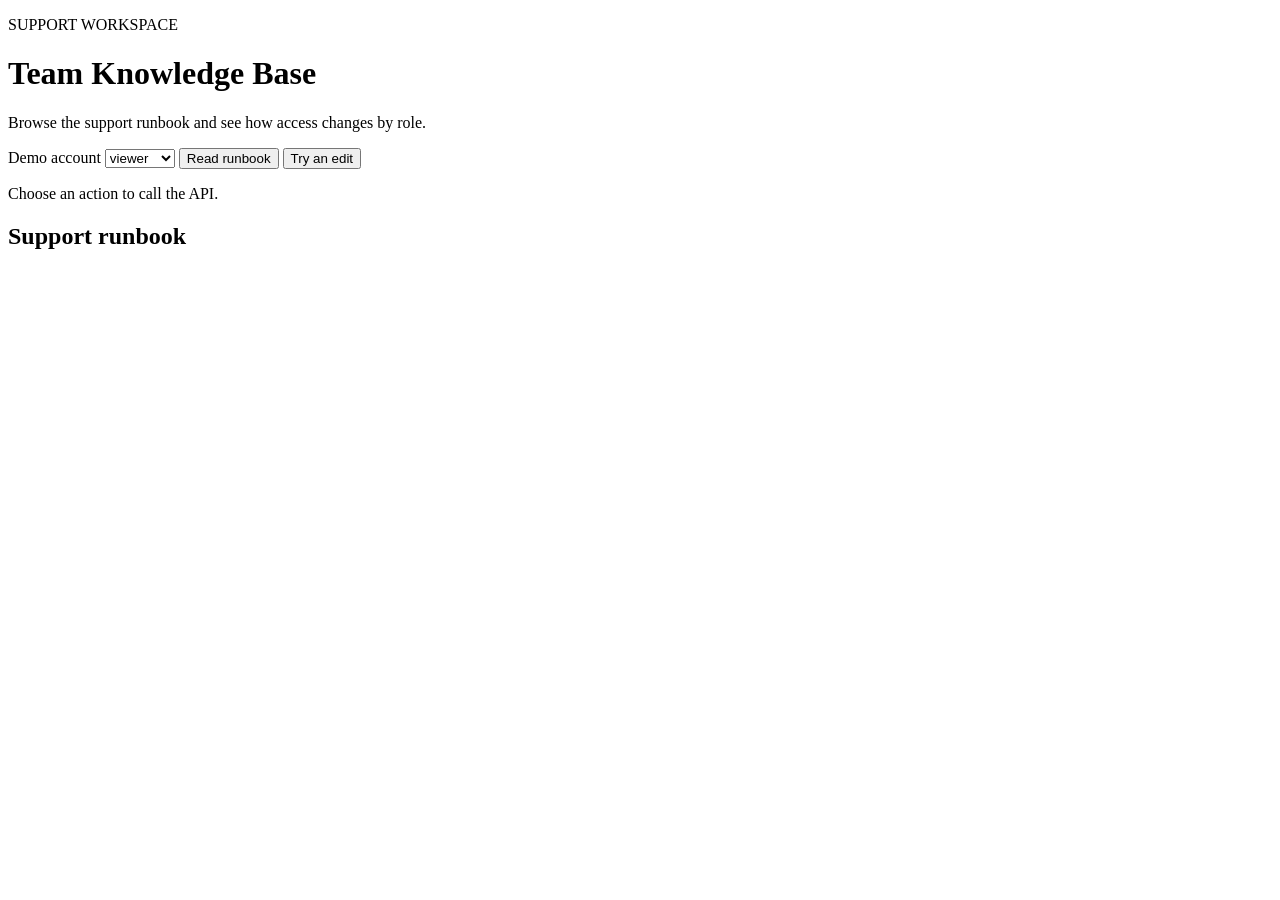
==== src/main/resources/static/index.html @ f9d0a3ef "Build portfolio demo and integration tests" ====
<!doctype html>
<html lang="en">
<head><meta charset="utf-8"><meta name="viewport" content="width=device-width">
<title>Team Knowledge Base</title><link rel="stylesheet" href="/style.css"></head>
<body><main>
<p class="eyebrow">SUPPORT WORKSPACE</p><h1>Team Knowledge Base</h1>
<p>Browse the support runbook and see how access changes by role.</p>
<label for="role">Demo account</label>
<select id="role"><option>viewer</option><option>editor</option><option>outsider</option></select>
<button id="read">Read runbook</button> <button id="write">Try an edit</button>
<p id="status" role="status">Choose an action to call the API.</p>
<article><h2 id="title">Support runbook</h2><p id="body"></p></article>
</main><script src="/demo.js"></script></body></html>
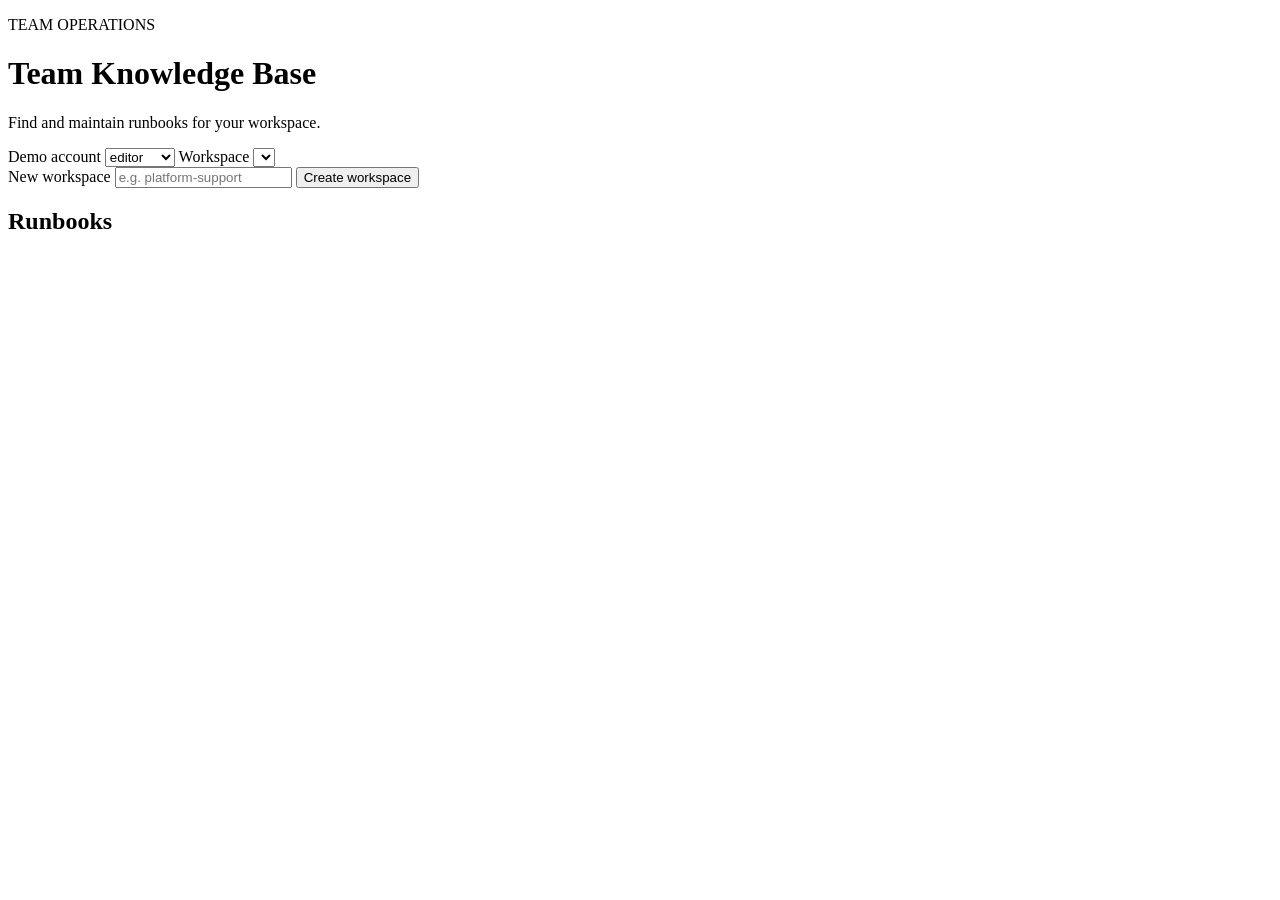
==== commit 6af4d729: "Complete browser workflows for the portfolio app" ====
--- a/src/main/resources/static/index.html
+++ b/src/main/resources/static/index.html
@@ -1,13 +1,32 @@
 <!doctype html>
 <html lang="en">
-<head><meta charset="utf-8"><meta name="viewport" content="width=device-width">
+<head><meta charset="utf-8"><meta name="viewport" content="width=device-width, initial-scale=1">
 <title>Team Knowledge Base</title><link rel="stylesheet" href="/style.css"></head>
 <body><main>
-<p class="eyebrow">SUPPORT WORKSPACE</p><h1>Team Knowledge Base</h1>
-<p>Browse the support runbook and see how access changes by role.</p>
-<label for="role">Demo account</label>
-<select id="role"><option>viewer</option><option>editor</option><option>outsider</option></select>
-<button id="read">Read runbook</button> <button id="write">Try an edit</button>
-<p id="status" role="status">Choose an action to call the API.</p>
-<article><h2 id="title">Support runbook</h2><p id="body"></p></article>
+<p class="eyebrow">TEAM OPERATIONS</p><h1>Team Knowledge Base</h1>
+<p>Find and maintain runbooks for your workspace.</p>
+<label>Demo account <select id="role"><option value="editor">editor</option><option value="viewer">viewer</option><option value="outsider">outsider</option></select></label>
+<label>Workspace <select id="workspace"></select></label>
+<form id="workspace-form">
+<label>New workspace <input name="slug" required maxlength="60" pattern="[a-z0-9]+(-[a-z0-9]+)*" placeholder="e.g. platform-support"></label>
+<button>Create workspace</button>
+</form>
+<p id="status" role="status"></p>
+<section aria-label="Runbooks"><h2>Runbooks</h2><ul id="list"></ul></section>
+<article id="detail" hidden><h2 id="title"></h2><p id="body"></p></article>
+<section id="editing" hidden><h2 id="form-title">New runbook</h2>
+<form id="runbook-form">
+<label>Title <input name="title" required maxlength="255"></label>
+<label>Instructions <textarea name="body" rows="7" required maxlength="4000"></textarea></label>
+<button>Save runbook</button><button id="new" type="button">New runbook</button>
+<button id="delete" type="button" hidden>Delete selected runbook</button>
+</form></section>
+<section id="members" hidden>
+<h2>Workspace members</h2><ul id="member-list"></ul>
+<form id="member-form">
+<label>Account <select name="username"><option>editor</option><option>viewer</option><option>outsider</option></select></label>
+<label>Access <select name="access"><option>VIEWER</option><option>EDITOR</option></select></label>
+<button>Save access</button>
+</form>
+</section>
 </main><script src="/demo.js"></script></body></html>
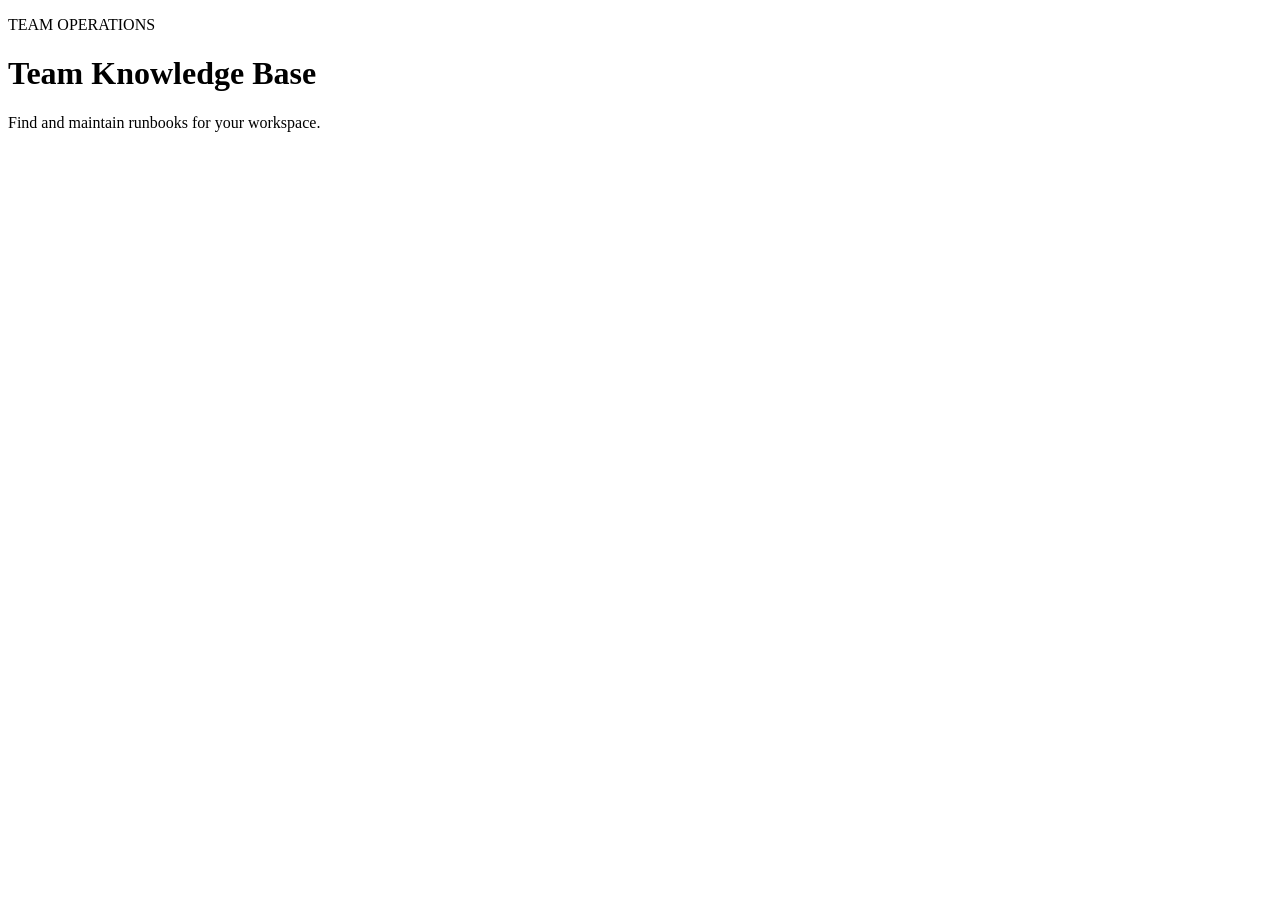
==== commit 95b6f622: "Add registered accounts and private data workflows" ====
--- a/src/main/resources/static/index.html
+++ b/src/main/resources/static/index.html
@@ -5,7 +5,19 @@
 <body><main>
 <p class="eyebrow">TEAM OPERATIONS</p><h1>Team Knowledge Base</h1>
 <p>Find and maintain runbooks for your workspace.</p>
-<label>Demo account <select id="role"><option value="editor">editor</option><option value="viewer">viewer</option><option value="outsider">outsider</option></select></label>
+<section id="account-panel" hidden>
+<p id="account-status" role="status"></p>
+<a id="login" href="/login">Sign in</a>
+<form id="logout" action="/logout" method="post" hidden><input type="hidden" name="_csrf"><button>Sign out</button></form>
+<form id="signup" hidden>
+<h2>Create an account</h2>
+<label>Username <input name="username" required minlength="3" maxlength="40" pattern="[a-z0-9][a-z0-9_\-]{2,39}" autocomplete="username"></label>
+<label>Password <input type="password" name="password" required minlength="12" maxlength="72" autocomplete="new-password"></label>
+<button>Create account</button>
+</form>
+</section>
+<section id="workspace-app" hidden>
+<label id="demo-account">Demo account <select id="role"><option value="editor">editor</option><option value="viewer">viewer</option><option value="outsider">outsider</option></select></label>
 <label>Workspace <select id="workspace"></select></label>
 <form id="workspace-form">
 <label>New workspace <input name="slug" required maxlength="60" pattern="[a-z0-9]+(-[a-z0-9]+)*" placeholder="e.g. platform-support"></label>
@@ -24,9 +36,11 @@
 <section id="members" hidden>
 <h2>Workspace members</h2><ul id="member-list"></ul>
 <form id="member-form">
-<label>Account <select name="username"><option>editor</option><option>viewer</option><option>outsider</option></select></label>
+<label>Account <input name="username" list="demo-users" required maxlength="40"></label>
+<datalist id="demo-users"><option value="editor"><option value="viewer"><option value="outsider"></datalist>
 <label>Access <select name="access"><option>VIEWER</option><option>EDITOR</option></select></label>
 <button>Save access</button>
 </form>
 </section>
+</section>
 </main><script src="/demo.js"></script></body></html>
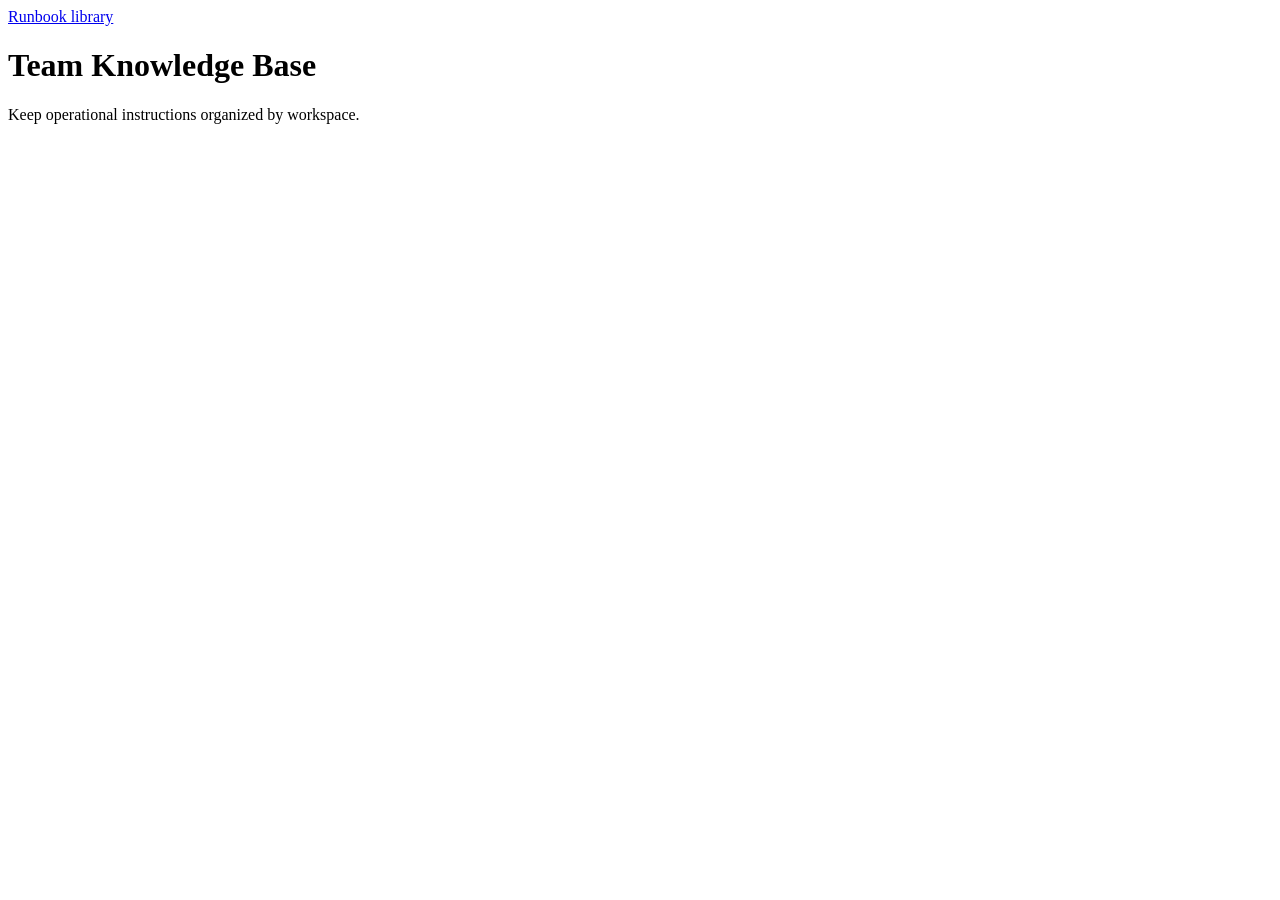
==== commit af34c3c7: "Show the redesigned app before sign-in" ====
--- a/src/main/resources/static/index.html
+++ b/src/main/resources/static/index.html
@@ -3,19 +3,20 @@
 <head><meta charset="utf-8"><meta name="viewport" content="width=device-width, initial-scale=1">
 <title>Team Knowledge Base</title><link rel="stylesheet" href="/style.css"></head>
 <body><main>
-<p class="eyebrow">TEAM OPERATIONS</p><h1>Team Knowledge Base</h1>
-<p>Find and maintain runbooks for your workspace.</p>
-<section id="account-panel" hidden>
-<p id="account-status" role="status"></p>
-<a id="login" href="/login">Sign in</a>
-<form id="logout" action="/logout" method="post" hidden><input type="hidden" name="_csrf"><button>Sign out</button></form>
-<form id="signup" hidden>
-<h2>Create an account</h2>
-<label>Username <input name="username" required minlength="3" maxlength="40" pattern="[a-z0-9][a-z0-9_\-]{2,39}" autocomplete="username"></label>
-<label>Password <input type="password" name="password" required minlength="12" maxlength="72" autocomplete="new-password"></label>
-<button>Create account</button>
-</form>
-</section>
+<nav class="topbar" aria-label="App navigation"><a class="wordmark" href="/">Runbook library</a>
+<div id="account-panel" class="account-nav" hidden>
+<span id="account-status" role="status"></span><a id="login" href="/login.html">Sign in</a>
+<a id="signup-link" class="button" href="/signup.html">Create account</a>
+<form id="logout" action="/logout" method="post" hidden><input type="hidden" name="_csrf"><button>Sign out</button></form></div></nav>
+<header class="hero"><h1>Team Knowledge Base</h1><p>Keep operational instructions organized by workspace.</p></header>
+<p id="startup-status" role="status"></p>
+<section id="workspace-preview" hidden>
+<div class="section-head"><h2>Platform support</h2><span class="sample-tag">Sample workspace</span></div>
+<p>Explore these runbooks. Sign in to create a workspace and manage your own instructions.</p>
+<div class="runbook-shelf">
+<details open><summary>Restart a failed worker</summary><ol><li>Check the queue depth and confirm that jobs are safe to retry.</li><li>Restart the worker, then watch the error rate until it stabilizes.</li><li>Record the recovery time in the incident log.</li></ol></details>
+<details><summary>Investigate a slow API</summary><ol><li>Identify the endpoint and the start of the latency increase.</li><li>Compare database and downstream timings in a slow request trace.</li><li>Verify that the fix reduces latency before closing the incident.</li></ol></details>
+</div></section>
 <section id="workspace-app" hidden>
 <label id="demo-account">Demo account <select id="role"><option value="editor">editor</option><option value="viewer">viewer</option><option value="outsider">outsider</option></select></label>
 <label>Workspace <select id="workspace"></select></label>
@@ -24,8 +25,8 @@
 <button>Create workspace</button>
 </form>
 <p id="status" role="status"></p>
-<section aria-label="Runbooks"><h2>Runbooks</h2><ul id="list"></ul></section>
-<article id="detail" hidden><h2 id="title"></h2><p id="body"></p></article>
+<div class="runbook-grid"><section aria-label="Runbooks" class="runbook-shelf"><h2>Runbooks</h2><ul id="list"></ul></section>
+<article id="detail" hidden><h2 id="title"></h2><p id="body"></p></article></div>
 <section id="editing" hidden><h2 id="form-title">New runbook</h2>
 <form id="runbook-form">
 <label>Title <input name="title" required maxlength="255"></label>
@@ -43,4 +44,4 @@
 </form>
 </section>
 </section>
-</main><script src="/demo.js"></script></body></html>
+</main><script src="/account.js"></script><script src="/demo.js"></script></body></html>
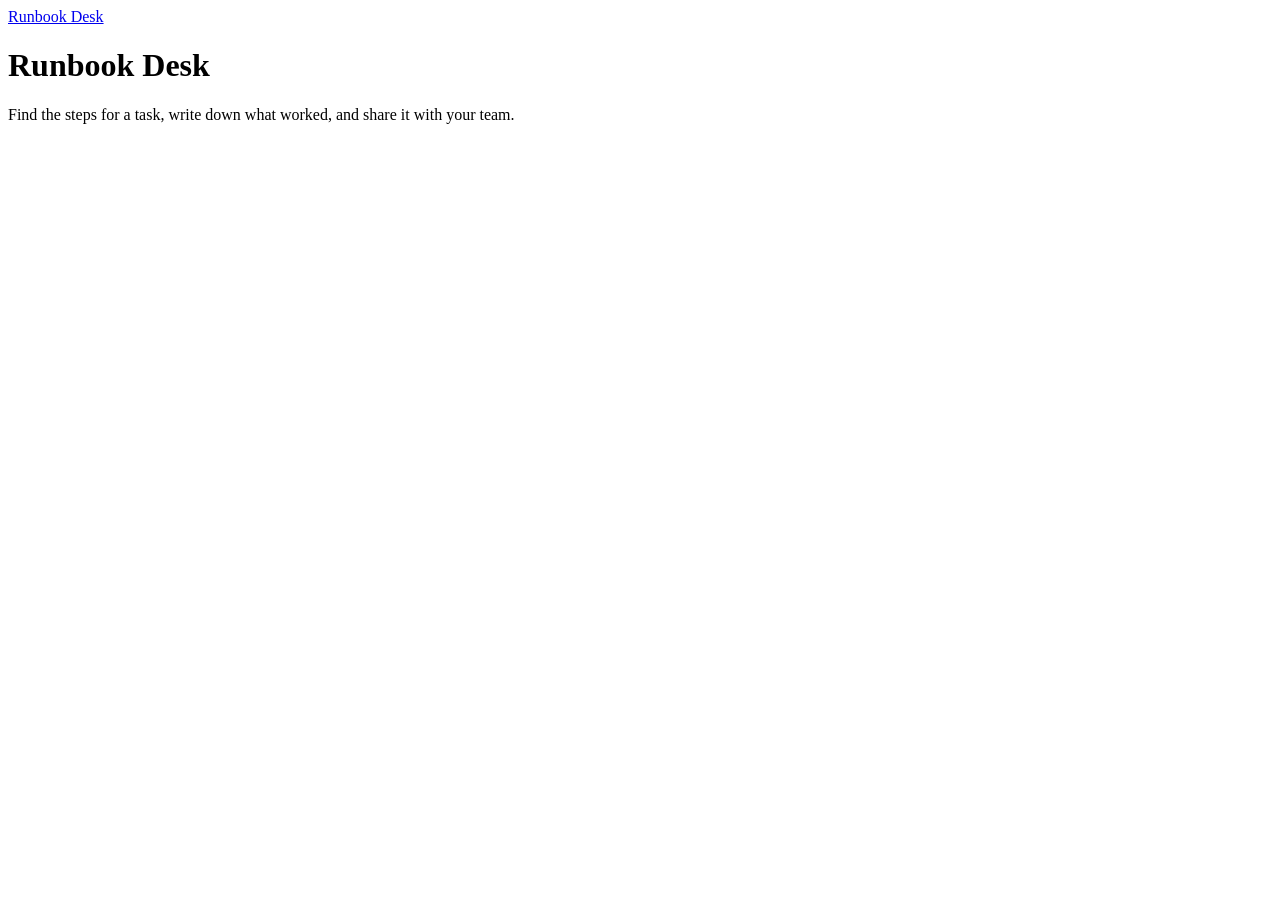
==== commit cc580c81: "Build a searchable article library for Runbook Desk" ====
--- a/src/main/resources/static/index.html
+++ b/src/main/resources/static/index.html
@@ -1,47 +1,87 @@
 <!doctype html>
 <html lang="en">
 <head><meta charset="utf-8"><meta name="viewport" content="width=device-width, initial-scale=1">
-<title>Team Knowledge Base</title><link rel="stylesheet" href="/style.css"></head>
+<title>Runbook Desk</title><link rel="stylesheet" href="/style.css"></head>
 <body><main>
-<nav class="topbar" aria-label="App navigation"><a class="wordmark" href="/">Runbook library</a>
+<nav class="topbar" aria-label="App navigation"><a class="wordmark" href="/">Runbook Desk</a>
 <div id="account-panel" class="account-nav" hidden>
 <span id="account-status" role="status"></span><a id="login" href="/login.html">Sign in</a>
 <a id="signup-link" class="button" href="/signup.html">Create account</a>
 <form id="logout" action="/logout" method="post" hidden><input type="hidden" name="_csrf"><button>Sign out</button></form></div></nav>
-<header class="hero"><h1>Team Knowledge Base</h1><p>Keep operational instructions organized by workspace.</p></header>
+<header class="hero"><h1>Runbook Desk</h1><p>Find the steps for a task, write down what worked, and share it with your team.</p></header>
 <p id="startup-status" role="status"></p>
-<section id="workspace-preview" hidden>
-<div class="section-head"><h2>Platform support</h2><span class="sample-tag">Sample workspace</span></div>
-<p>Explore these runbooks. Sign in to create a workspace and manage your own instructions.</p>
-<div class="runbook-shelf">
-<details open><summary>Restart a failed worker</summary><ol><li>Check the queue depth and confirm that jobs are safe to retry.</li><li>Restart the worker, then watch the error rate until it stabilizes.</li><li>Record the recovery time in the incident log.</li></ol></details>
-<details><summary>Investigate a slow API</summary><ol><li>Identify the endpoint and the start of the latency increase.</li><li>Compare database and downstream timings in a slow request trace.</li><li>Verify that the fix reduces latency before closing the incident.</li></ol></details>
-</div></section>
-<section id="workspace-app" hidden>
-<label id="demo-account">Demo account <select id="role"><option value="editor">editor</option><option value="viewer">viewer</option><option value="outsider">outsider</option></select></label>
-<label>Workspace <select id="workspace"></select></label>
-<form id="workspace-form">
-<label>New workspace <input name="slug" required maxlength="60" pattern="[a-z0-9]+(-[a-z0-9]+)*" placeholder="e.g. platform-support"></label>
-<button>Create workspace</button>
-</form>
-<p id="status" role="status"></p>
-<div class="runbook-grid"><section aria-label="Runbooks" class="runbook-shelf"><h2>Runbooks</h2><ul id="list"></ul></section>
-<article id="detail" hidden><h2 id="title"></h2><p id="body"></p></article></div>
-<section id="editing" hidden><h2 id="form-title">New runbook</h2>
-<form id="runbook-form">
-<label>Title <input name="title" required maxlength="255"></label>
-<label>Instructions <textarea name="body" rows="7" required maxlength="4000"></textarea></label>
-<button>Save runbook</button><button id="new" type="button">New runbook</button>
-<button id="delete" type="button" hidden>Delete selected runbook</button>
-</form></section>
-<section id="members" hidden>
-<h2>Workspace members</h2><ul id="member-list"></ul>
-<form id="member-form">
-<label>Account <input name="username" list="demo-users" required maxlength="40"></label>
-<datalist id="demo-users"><option value="editor"><option value="viewer"><option value="outsider"></datalist>
-<label>Access <select name="access"><option>VIEWER</option><option>EDITOR</option></select></label>
-<button>Save access</button>
-</form>
+<section id="library" hidden aria-label="Knowledge base">
+    <div id="public-intro" class="library-intro" hidden>
+        <strong>Example library</strong>
+        <p>Browse these example articles, or create an account to start a private workspace.</p>
+    </div>
+    <div id="workspace-tools" hidden>
+        <div class="library-toolbar">
+            <label id="demo-account">Local demo role
+                <select id="role"><option value="editor">Owner</option><option value="viewer">Viewer</option><option value="outsider">Other workspace owner</option></select>
+            </label>
+            <label id="workspace-picker" hidden>Workspace <select id="workspace"></select></label>
+            <details id="workspace-create">
+                <summary>Create workspace</summary>
+                <form id="workspace-form">
+                    <label>Workspace name
+                        <input name="slug" required maxlength="60" pattern="[a-z0-9]+(?:-[a-z0-9]+)*" placeholder="qa-handbook">
+                        <small>Use lowercase letters, numbers and hyphens.</small>
+                    </label>
+                    <button>Create workspace</button>
+                </form>
+            </details>
+        </div>
+    </div>
+    <p id="status" role="status"></p>
+    <div id="catalog" class="runbook-grid" hidden>
+        <section class="runbook-shelf" aria-labelledby="articles-heading">
+            <h2 id="articles-heading">Articles</h2>
+            <form id="article-search">
+                <label>Search articles <input id="search" type="search" placeholder="Search titles and instructions" maxlength="255"></label>
+                <button type="submit" class="secondary">Search</button>
+            </form>
+            <p id="result-count" aria-live="polite"></p>
+            <ul id="list"></ul>
+            <button id="new" type="button" hidden>New article</button>
+        </section>
+        <div>
+            <p id="empty-article" class="empty-article"></p>
+            <article id="detail" hidden>
+                <h2 id="title"></h2><p id="body"></p>
+                <button id="edit" type="button" hidden>Edit article</button>
+            </article>
+            <section id="editing" hidden>
+                <h2 id="form-title">New article</h2>
+                <form id="runbook-form">
+                    <label>Title <input name="title" required maxlength="255"></label>
+                    <label>Instructions <textarea name="body" rows="9" required maxlength="4000"></textarea></label>
+                    <div class="article-actions">
+                        <button>Save article</button>
+                        <button id="cancel" type="button" class="secondary">Cancel</button>
+                        <button id="delete" type="button" class="secondary" hidden>Delete article</button>
+                    </div>
+                </form>
+            </section>
+        </div>
+    </div>
+    <details id="members" hidden>
+        <summary>Workspace members</summary>
+        <ul id="member-list"></ul>
+        <form id="member-form">
+            <label>Registered username <input name="username" list="demo-users" required maxlength="40"></label>
+            <datalist id="demo-users"><option value="editor"><option value="viewer"><option value="outsider"></datalist>
+            <label>Access <select name="access"><option value="VIEWER">Can view</option><option value="EDITOR">Can edit</option></select></label>
+            <button>Save access</button>
+        </form>
+    </details>
+    <dialog id="delete-dialog" aria-labelledby="delete-title">
+        <h2 id="delete-title">Delete article?</h2>
+        <p id="delete-description"></p>
+        <form method="dialog" class="article-actions">
+            <button class="secondary" value="cancel" autofocus>Keep article</button>
+            <button value="delete">Delete article</button>
+        </form>
+    </dialog>
 </section>
-</section>
-</main><script src="/account.js"></script><script src="/demo.js"></script></body></html>
+</main><script src="/account.js" defer></script><script src="/demo.js" defer></script></body></html>
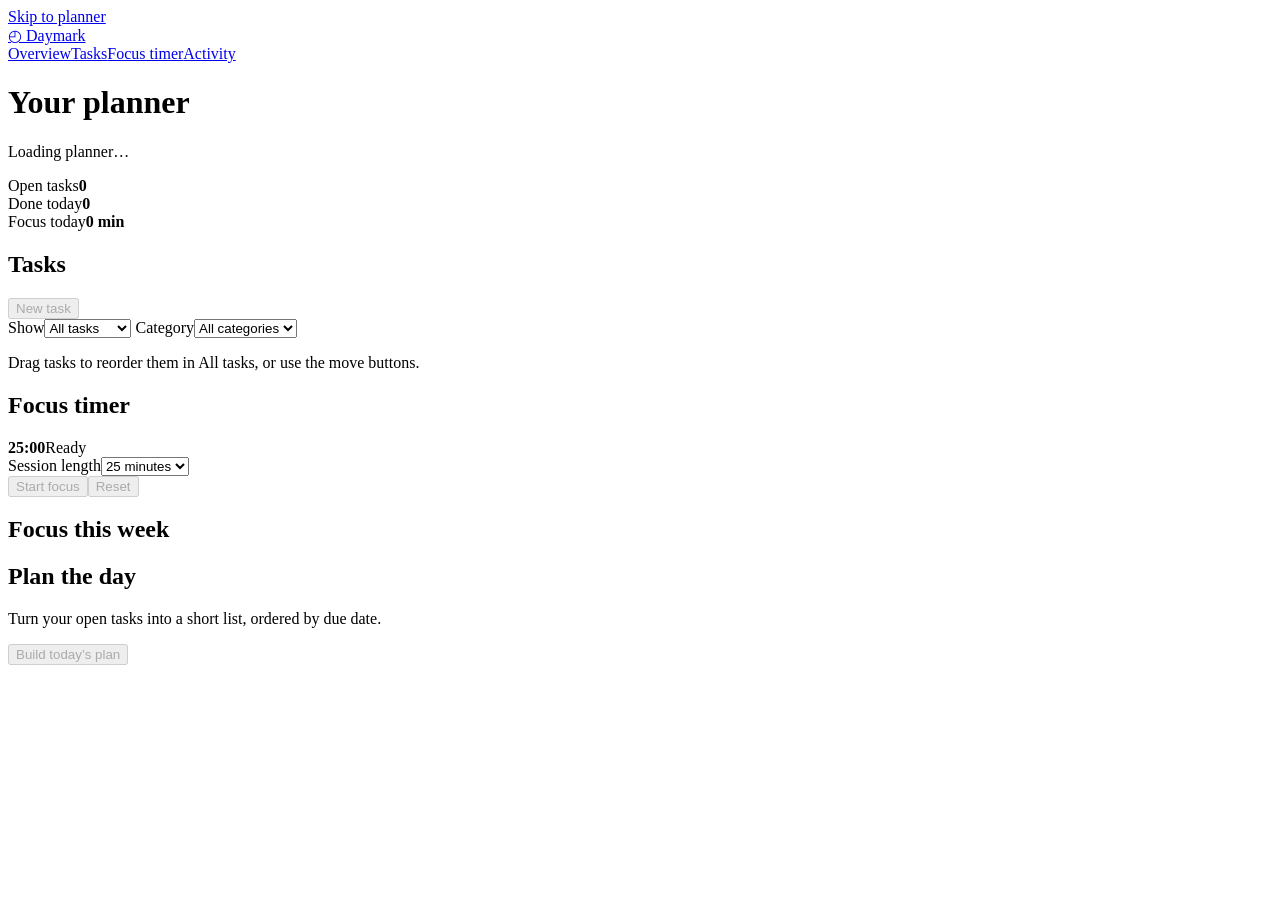
==== commit 533fba8e: "Replace Runbook Desk with the Daymark task planner" ====
--- a/src/main/resources/static/index.html
+++ b/src/main/resources/static/index.html
@@ -1,87 +1,71 @@
 <!doctype html>
 <html lang="en">
-<head><meta charset="utf-8"><meta name="viewport" content="width=device-width, initial-scale=1">
-<title>Runbook Desk</title><link rel="stylesheet" href="/style.css"></head>
-<body><main>
-<nav class="topbar" aria-label="App navigation"><a class="wordmark" href="/">Runbook Desk</a>
-<div id="account-panel" class="account-nav" hidden>
-<span id="account-status" role="status"></span><a id="login" href="/login.html">Sign in</a>
-<a id="signup-link" class="button" href="/signup.html">Create account</a>
-<form id="logout" action="/logout" method="post" hidden><input type="hidden" name="_csrf"><button>Sign out</button></form></div></nav>
-<header class="hero"><h1>Runbook Desk</h1><p>Find the steps for a task, write down what worked, and share it with your team.</p></header>
-<p id="startup-status" role="status"></p>
-<section id="library" hidden aria-label="Knowledge base">
-    <div id="public-intro" class="library-intro" hidden>
-        <strong>Example library</strong>
-        <p>Browse these example articles, or create an account to start a private workspace.</p>
+<head>
+  <meta charset="utf-8">
+  <meta name="viewport" content="width=device-width, initial-scale=1">
+  <title>Daymark · Task Planner</title>
+  <link rel="stylesheet" href="/style.css">
+  <script defer src="/account.js"></script>
+  <script defer src="/planner.js"></script>
+</head>
+<body class="planner">
+<a class="skip" href="#dashboard">Skip to planner</a>
+<aside class="rail">
+  <a class="brand" href="#dashboard"><span aria-hidden="true">◴</span> Daymark</a>
+  <nav aria-label="Planner">
+    <a href="#dashboard">Overview</a><a href="#tasks">Tasks</a><a href="#focus">Focus timer</a><a href="#activity">Activity</a>
+  </nav>
+</aside>
+<main id="dashboard">
+  <header class="topbar">
+    <div><p id="today"></p><h1>Your planner</h1></div>
+    <div id="account-panel" class="account-nav" hidden>
+      <span id="account-status"></span><a id="login" href="/login.html">Sign in</a>
+      <a id="signup-link" class="button" href="/signup.html">Create account</a>
+      <form id="logout" action="/logout" method="post" hidden><input type="hidden" name="_csrf"><button>Sign out</button></form>
     </div>
-    <div id="workspace-tools" hidden>
-        <div class="library-toolbar">
-            <label id="demo-account">Local demo role
-                <select id="role"><option value="editor">Owner</option><option value="viewer">Viewer</option><option value="outsider">Other workspace owner</option></select>
-            </label>
-            <label id="workspace-picker" hidden>Workspace <select id="workspace"></select></label>
-            <details id="workspace-create">
-                <summary>Create workspace</summary>
-                <form id="workspace-form">
-                    <label>Workspace name
-                        <input name="slug" required maxlength="60" pattern="[a-z0-9]+(?:-[a-z0-9]+)*" placeholder="qa-handbook">
-                        <small>Use lowercase letters, numbers and hyphens.</small>
-                    </label>
-                    <button>Create workspace</button>
-                </form>
-            </details>
-        </div>
-    </div>
-    <p id="status" role="status"></p>
-    <div id="catalog" class="runbook-grid" hidden>
-        <section class="runbook-shelf" aria-labelledby="articles-heading">
-            <h2 id="articles-heading">Articles</h2>
-            <form id="article-search">
-                <label>Search articles <input id="search" type="search" placeholder="Search titles and instructions" maxlength="255"></label>
-                <button type="submit" class="secondary">Search</button>
-            </form>
-            <p id="result-count" aria-live="polite"></p>
-            <ul id="list"></ul>
-            <button id="new" type="button" hidden>New article</button>
-        </section>
-        <div>
-            <p id="empty-article" class="empty-article"></p>
-            <article id="detail" hidden>
-                <h2 id="title"></h2><p id="body"></p>
-                <button id="edit" type="button" hidden>Edit article</button>
-            </article>
-            <section id="editing" hidden>
-                <h2 id="form-title">New article</h2>
-                <form id="runbook-form">
-                    <label>Title <input name="title" required maxlength="255"></label>
-                    <label>Instructions <textarea name="body" rows="9" required maxlength="4000"></textarea></label>
-                    <div class="article-actions">
-                        <button>Save article</button>
-                        <button id="cancel" type="button" class="secondary">Cancel</button>
-                        <button id="delete" type="button" class="secondary" hidden>Delete article</button>
-                    </div>
-                </form>
-            </section>
-        </div>
-    </div>
-    <details id="members" hidden>
-        <summary>Workspace members</summary>
-        <ul id="member-list"></ul>
-        <form id="member-form">
-            <label>Registered username <input name="username" list="demo-users" required maxlength="40"></label>
-            <datalist id="demo-users"><option value="editor"><option value="viewer"><option value="outsider"></datalist>
-            <label>Access <select name="access"><option value="VIEWER">Can view</option><option value="EDITOR">Can edit</option></select></label>
-            <button>Save access</button>
-        </form>
-    </details>
-    <dialog id="delete-dialog" aria-labelledby="delete-title">
-        <h2 id="delete-title">Delete article?</h2>
-        <p id="delete-description"></p>
-        <form method="dialog" class="article-actions">
-            <button class="secondary" value="cancel" autofocus>Keep article</button>
-            <button value="delete">Delete article</button>
-        </form>
-    </dialog>
-</section>
-</main><script src="/account.js" defer></script><script src="/demo.js" defer></script></body></html>
+  </header>
+  <p id="mode">Loading planner…</p>
+  <p id="notice" role="status"></p>
+  <div class="metrics" aria-label="Planner summary">
+    <div><span>Open tasks</span><strong id="open-count">0</strong></div>
+    <div><span>Done today</span><strong id="done-count">0</strong></div>
+    <div><span>Focus today</span><strong id="focus-total">0 min</strong></div>
+  </div>
+  <div class="dashboard-grid">
+    <section class="panel tasks" id="tasks" aria-labelledby="tasks-heading">
+      <header><h2 id="tasks-heading">Tasks</h2><button id="add" type="button" disabled>New task</button></header>
+      <div class="filters">
+        <label>Show<select id="view"><option value="all">All tasks</option><option value="today">Due today</option><option value="upcoming">Upcoming</option><option value="done">Completed</option></select></label>
+        <label>Category<select id="category-filter"><option value="">All categories</option></select></label>
+      </div>
+      <p class="hint">Drag tasks to reorder them in All tasks, or use the move buttons.</p>
+      <ul id="task-list"></ul><p id="empty" hidden>No tasks in this view.</p>
+    </section>
+    <section class="panel focus" id="focus" aria-labelledby="focus-heading">
+      <h2 id="focus-heading">Focus timer</h2>
+      <div class="dial" id="dial"><div><strong id="clock">25:00</strong><span id="timer-state">Ready</span></div></div>
+      <label>Session length<select id="duration"><option value="15">15 minutes</option><option value="25" selected>25 minutes</option><option value="50">50 minutes</option></select></label>
+      <div class="timer-actions"><button id="timer" disabled>Start focus</button><button class="secondary" id="reset" disabled>Reset</button></div>
+    </section>
+    <section class="panel activity" id="activity">
+      <h2>Focus this week</h2><p id="week-total"></p><ol id="week"></ol>
+    </section>
+    <section class="panel day-plan">
+      <h2>Plan the day</h2><p>Turn your open tasks into a short list, ordered by due date.</p>
+      <button class="secondary" id="suggest" disabled>Build today’s plan</button><ol id="suggestions"></ol>
+    </section>
+  </div>
+</main>
+<dialog id="task-dialog" aria-labelledby="editor-title">
+  <form id="task-form">
+    <h2 id="editor-title">New task</h2>
+    <label>Task<input name="title" maxlength="120" required autofocus></label>
+    <label>Category<input name="category" maxlength="40" value="General" required></label>
+    <label>Due date<input name="dueDate" type="date"></label>
+    <p id="task-error" role="status"></p>
+    <div class="timer-actions"><button>Save task</button><button class="secondary" id="cancel" type="button">Cancel</button></div>
+  </form>
+</dialog>
+</body>
+</html>
